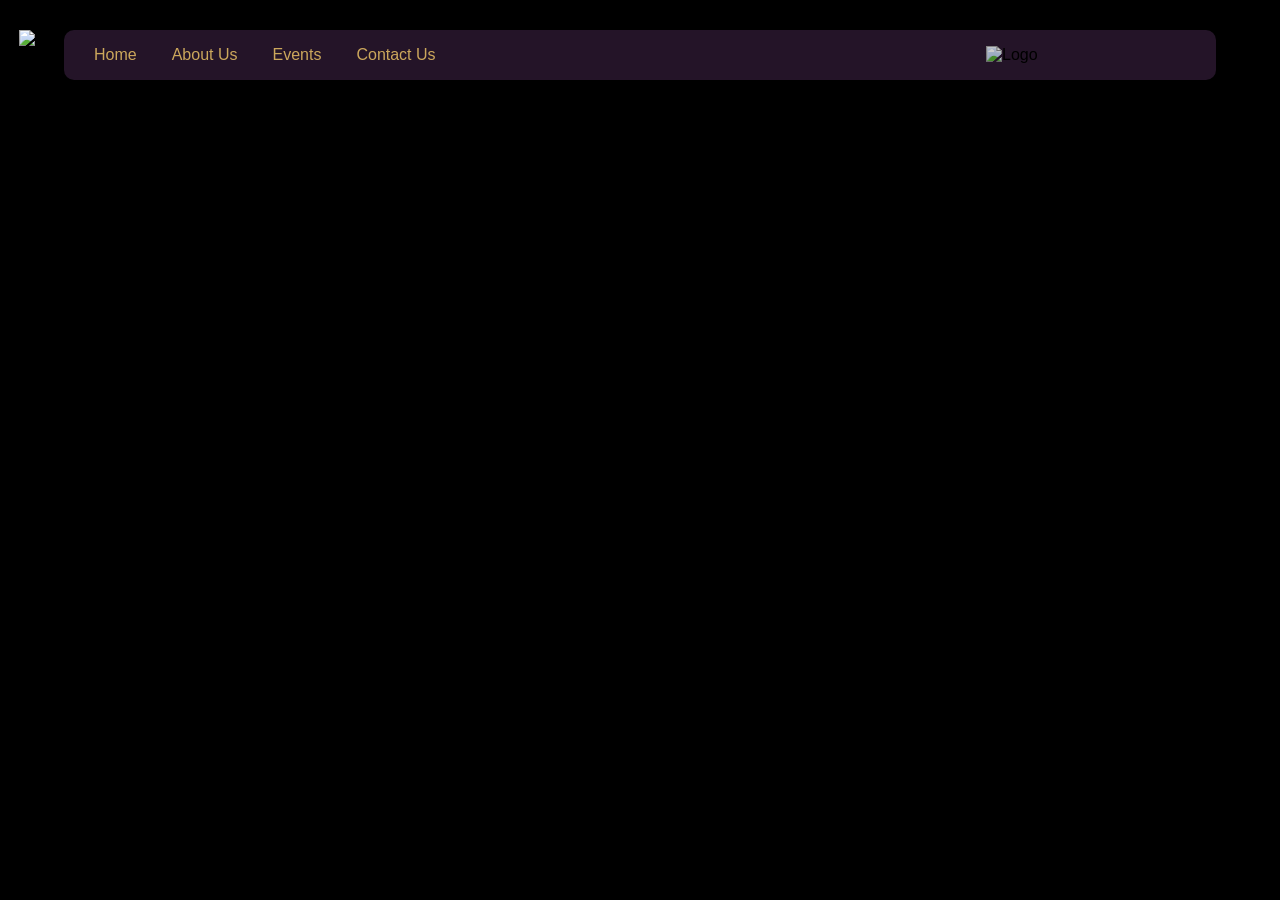
==== contact.html @ 2924005c "Add files via upload" ====
<!DOCTYPE html>
<html>
<head>
  <meta charset="UTF-8"/>
<meta name="viewport" content="width=device-width, initial-scale=1.0"/>
    <title>Contact Us | SPECTRUM 2026 | Nift Delhi</title>
    <link rel="stylesheet" href="navbarstyle.css">
    <link rel="icon" type="image/png" sizes="42x42" href="Backgrounds/favicon.png">
  <link href="https://fonts.google.com/specimen/EB+Garamond?query=garamond" rel="stylesheet">

  
  <style>
    html, body {
    margin: 0;
    padding: 0;
    background-color: #000000;  /* match your site theme */
}
    *{
            box-sizing: border-box;
        }

        body {
            margin: 0;
            font-family: 'IBM Plex Sans', sans-serif;
        }
      
        .page-hero {
            height: 100vh;
            width: 100%;
            background-image: url('Backgrounds/contact.png'); 
            background-size: cover;
            background-position: center;
            position: relative;
        }

        
.back-btn {
    position: absolute;
    width: 45px;
    top: 30px;
    left: 1.5%;
    z-index: 50;
    cursor: pointer;
    transition: all 0.4s ease;
}

.back-btn img {
    width: 100%;
    display: block;
}

.back-btn:hover {
    transform: scale(1.15) rotate(2deg);
    opacity: 0.9;
}

/* ===== Base Navbar Styling ===== */
.navbar {
    width: 90%;
    /* background: #ffffff; */
    padding: 12px 10px;
    box-sizing: border-box;
}

.nav-content {
    display: flex;
    justify-content: space-between;
    align-items: center;
}

/* ===== Nav Links ===== */
.nav-links {
    display: flex;
    gap: 35px;
}

.nav-links a {
    text-decoration: none;
    font-size: 16px;
    font-weight: 500;
    /* color: #222; */
    transition: 0.3s ease;
}

/* .nav-links a:hover {
    color: #007bff;
} */

/* ===== Logo ===== */
.logo img {
    width: 200px;     /* Proper fixed width */
    height: auto;
    display: block;
}

@media (max-width: 1024px) and (min-width: 768px) {

    .navbar {
        padding: 12px 25px;   /* Reduce side padding */
    }

    .nav-links {
        gap: 20px;           /* Reduce link spacing */
    }

    .nav-links a {
        font-size: 15px;     /* Slightly smaller text */
    }

    .logo img {
        width: 110px;        /* Adjust logo size for tablets */
    }
}

    </style>
</head>


<body>

    <div id="transitionOverlay" style="display: none;">
    <video id="transitionVideo" muted playsinline preload="auto">
        <source src="Backgrounds/loading.MP4" type="video/mp4">
    </video>
</div>

<section class="page-hero">

      <a href="index.html" class="back-btn">
    <img src="Button Images/backicon.png">
</a>
</section>

 <nav class="navbar">
        <div class="nav-content">

            <div class="nav-links">
                <a href="#" onclick="playTransition('index.html')">Home</a>
             <a href="#" onclick="playTransition('index.html?scroll=about')">
    About Us
</a>
              <a href="#" onclick="playTransition('events.html')">Events</a>
               <a href="contact.html">Contact Us</a>
            </div>

            <div class="logo">
                    <img src="Button Images/logo.png" alt="Logo">
            </div>

        </div>
    </nav>

    <script>
function playTransition(targetPage) {

    const overlay = document.getElementById("transitionOverlay");
    const video = document.getElementById("transitionVideo");

    overlay.style.display = "flex";

    video.currentTime = 0;
    video.play();

    video.onended = function () {
        window.location.href = targetPage;
    };
}
</script>

</body>
</html>
---- navbarstyle.css ----
/* NAVBAR BACKGROUND BAR */
.navbar {
    position: fixed;
    top: 30px;
    border-radius: 10px;
    width: 90%;
    left: 50%;
    transform: translateX(-50%);
    height: 50px;
    opacity: 0.8;
    backdrop-filter: blur(10px);
    background-color: #2d1a32;
    display: flex;
    justify-content: center;
    align-items: center;
    z-index: 1000;
}

/* INNER CONTENT CONTAINER */
.nav-content {
    width: 100%;
    max-width: 1400px;
    padding: 0 20px;
    display: flex;
    justify-content: space-between;
    align-items: center;
}

/* NAV LINKS */
.nav-links {
    display: flex;
    gap: 40px;
}

.nav-links a {
    text-decoration: none;
    color: #ffd173;
    font-size: 20px;
    font-weight: 500;
    display: inline-block;
    transition: transform 0.3s ease;
}

.nav-links a:hover {
    transform: scale(1.08);
}

/* LOGO IMAGE */
.logo img {
    height: 90px;
}
#transitionOverlay {
    position: fixed;
    inset: 0;
    background: #000000;
    display: none;
    justify-content: center;
    align-items: center;
    z-index: 99999;
}

#transitionOverlay video {
    width: 400px;   /* adjust size */
    height: auto;
}
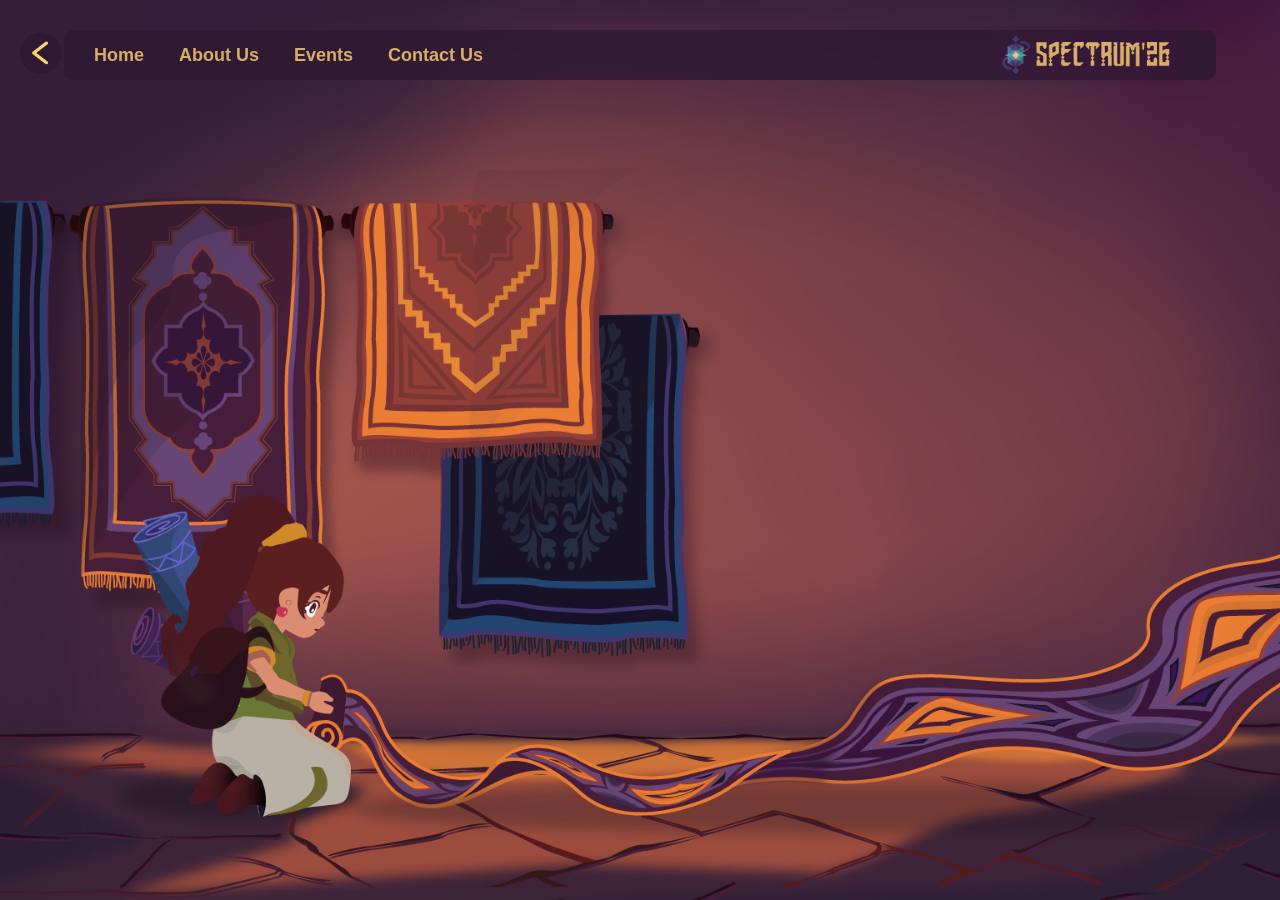
==== commit c79895b2: "test2" ====
--- a/contact.html
+++ b/contact.html
@@ -52,64 +52,6 @@
 .back-btn:hover {
     transform: scale(1.15) rotate(2deg);
     opacity: 0.9;
-}
-
-/* ===== Base Navbar Styling ===== */
-.navbar {
-    width: 90%;
-    /* background: #ffffff; */
-    padding: 12px 10px;
-    box-sizing: border-box;
-}
-
-.nav-content {
-    display: flex;
-    justify-content: space-between;
-    align-items: center;
-}
-
-/* ===== Nav Links ===== */
-.nav-links {
-    display: flex;
-    gap: 35px;
-}
-
-.nav-links a {
-    text-decoration: none;
-    font-size: 16px;
-    font-weight: 500;
-    /* color: #222; */
-    transition: 0.3s ease;
-}
-
-/* .nav-links a:hover {
-    color: #007bff;
-} */
-
-/* ===== Logo ===== */
-.logo img {
-    width: 200px;     /* Proper fixed width */
-    height: auto;
-    display: block;
-}
-
-@media (max-width: 1024px) and (min-width: 768px) {
-
-    .navbar {
-        padding: 12px 25px;   /* Reduce side padding */
-    }
-
-    .nav-links {
-        gap: 20px;           /* Reduce link spacing */
-    }
-
-    .nav-links a {
-        font-size: 15px;     /* Slightly smaller text */
-    }
-
-    .logo img {
-        width: 110px;        /* Adjust logo size for tablets */
-    }
 }
 
     </style>
--- a/navbarstyle.css
+++ b/navbarstyle.css
@@ -63,3 +63,67 @@
     width: 400px;   /* adjust size */
     height: auto;
 }
+
+
+ /* ===== Base Navbar Styling ===== */
+        .navbar {
+            width: 90%;
+            /* background: #ffffff; */
+            padding: 12px 10px;
+            box-sizing: border-box;
+        }
+
+        .nav-content {
+            display: flex;
+            justify-content: space-between;
+            align-items: center;
+        }
+
+        /* ===== Nav Links ===== */
+        .nav-links {
+            display: flex;
+            gap: 35px;
+        }
+
+        .nav-links a {
+            text-decoration: none;
+            font-size: 18px;
+            font-weight: 600;
+            /* color: #222; */
+            transition: 0.3s ease;
+        }
+
+        /* .nav-links a:hover {
+    color: #007bff;
+} */
+
+        /* ===== Logo ===== */
+        .logo img {
+            width: 200px;
+            /* Proper fixed width */
+            height: auto;
+            display: block;
+        }
+
+        @media (max-width: 1024px) and (min-width: 768px) {
+
+            .navbar {
+                padding: 12px 25px;
+                /* Reduce side padding */
+            }
+
+            .nav-links {
+                gap: 20px;
+                /* Reduce link spacing */
+            }
+
+            .nav-links a {
+                font-size: 15px;
+                /* Slightly smaller text */
+            }
+
+            .logo img {
+                width: 110px;
+                /* Adjust logo size for tablets */
+            }
+        }
